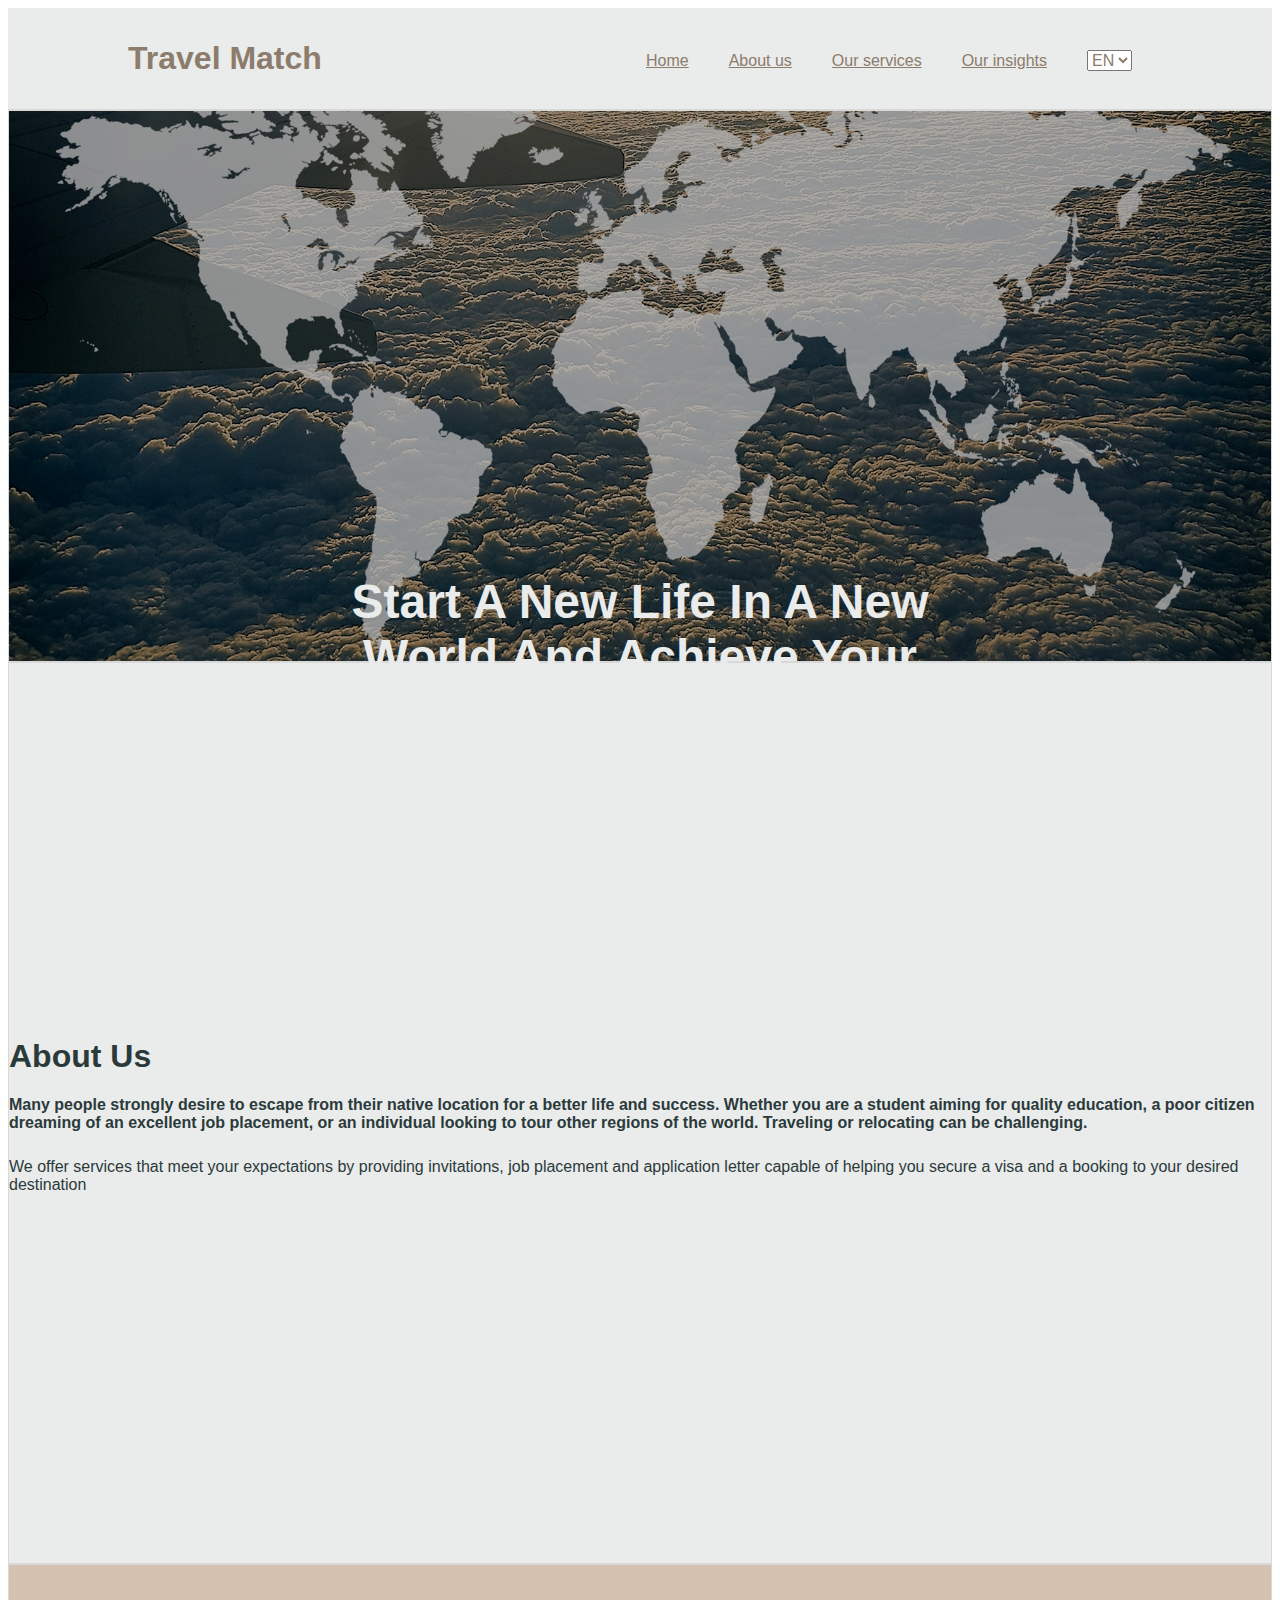
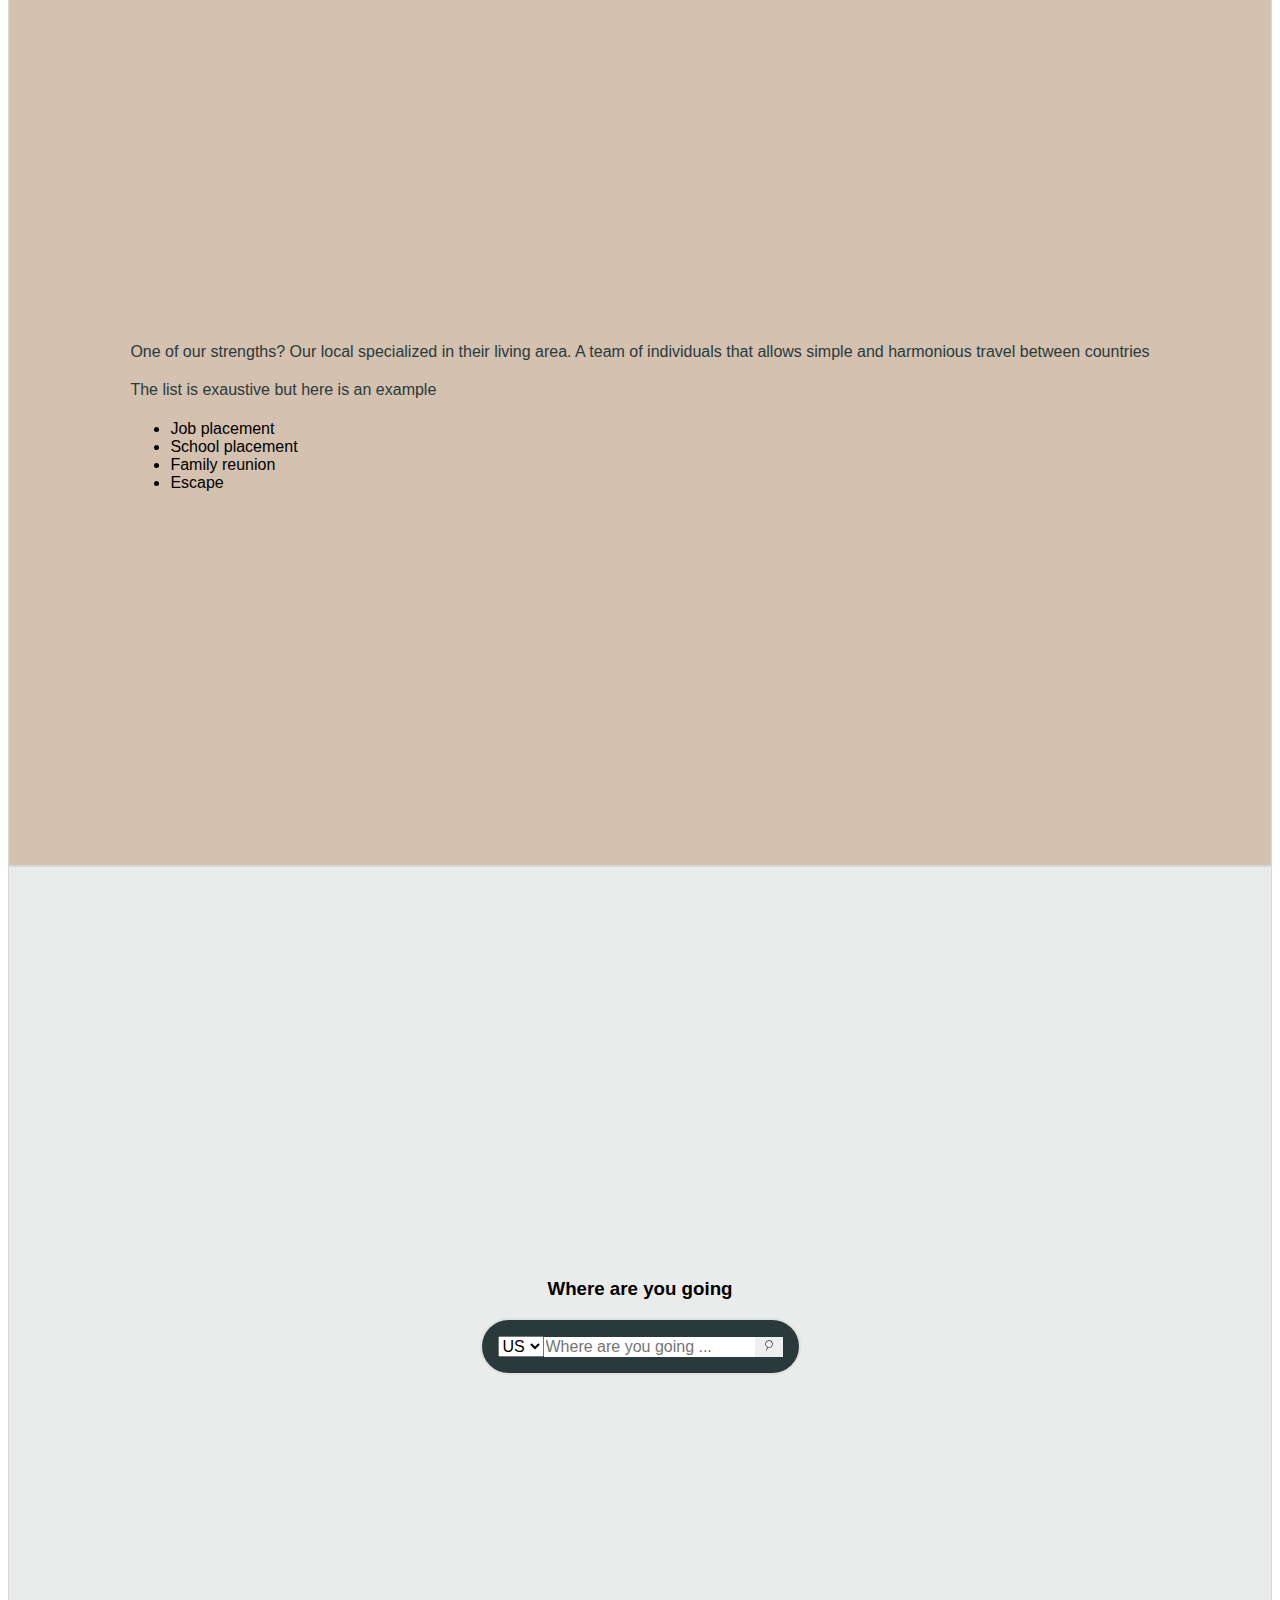
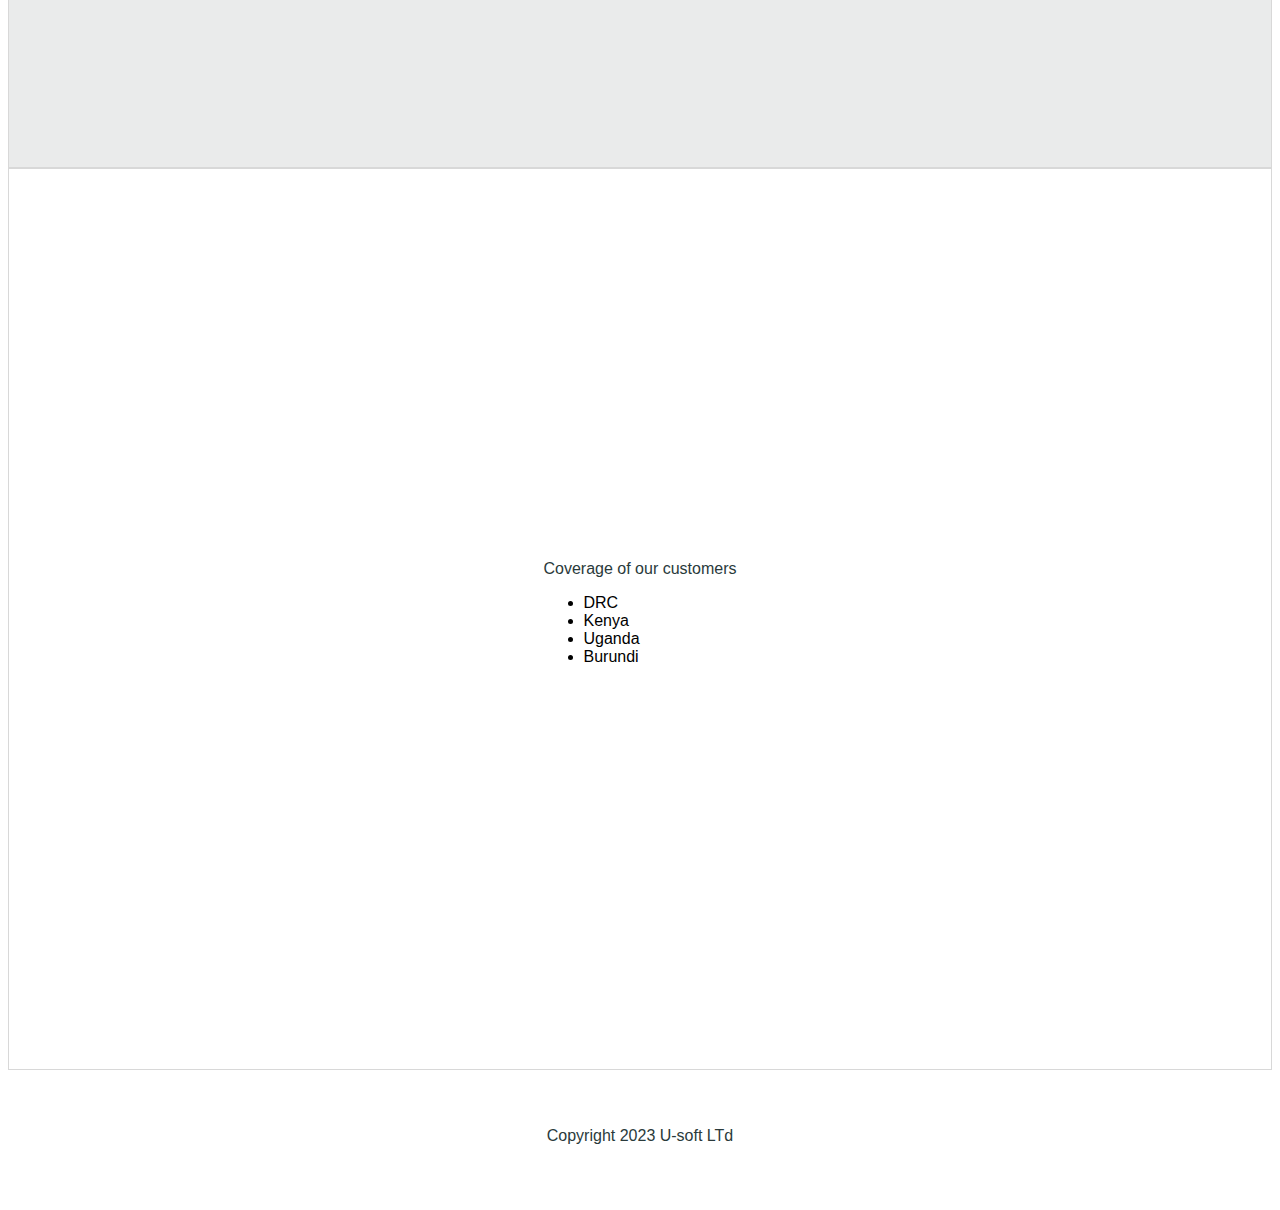
==== public/index.html @ 4eb5cb41 "changed directory structure" ====
<!DOCTYPE html>
<html lang="en">
<head>
    <meta charset="UTF-8">
    <meta name="viewport" content="width=device-width, initial-scale=1.0">
    <link rel="icon" href="favicon.ico" type="image/x-icon" size="16x16">
    <link href="https://fonts.googleapis.com/css?family=Cormorant+Garamond:300,300italic,regular,italic,500,500italic,600,600italic,700,700italic" rel="stylesheet" />
    <title>Travel Match</title>
    <link rel="stylesheet" href="css/style.css"/>
    <script defer src="./index.js"></script>
</head>
<body>
    <header>
        <h3 id="logo">Travel Match</h3>
        <ul>
            <li><a href="">Home</a></li>
            <li><a href="">About us</a></li>
            <li><a href="">Our services</a></li>
            <li><a href="">Our insights</a></li>
            <li><a href=""><select name="language" id="language">
                <option value="english">EN</option>
                <option value="Francais">FR</option>
              </select></a>
              </li>
        </ul>

    </header>
    <main>
        <section id="intro">
            <div class="Container">
                <h2 id="hero-text">Start A New Life In A New World And Achieve Your Inner Dream</h2>


            </div>

        </section>
        <section id="about">
            <div class="Container">
                <h1>About Us</h1>
                <h4 id="intro-text">
                    Many people strongly desire to escape from their native location for a better life and success. Whether you are a student aiming for quality education, a poor citizen dreaming of an excellent job placement, or an individual looking to tour other regions of the world. Traveling or relocating can be challenging.
                </h4>
                <p>We offer services that meet your expectations by providing invitations, job placement and application letter capable of helping you secure a visa and a booking to your desired destination</p>

            </div>

        </section>
        <section id="insights">
            <div class="Container">
                <p>One of our strengths? Our local specialized in their living area. A team of individuals that allows simple and harmonious travel between countries</p>
                <p>The list is exaustive but here is an example</p>
                <ul>
                    <li>Job placement</li>
                    <li>School placement</li>
                    <li>Family reunion</li>
                    <li>Escape</li>
                </ul>
            </div>

        </section>
        <section id="services">
            <div class="Container">
                <h3>Where are you going</h3>
                    <div class="search">
                        
                    <select name="country" id="" required>
                        <option value="US">US</option>
                        <option value="CA">CA</option>
                        <option value="FR">FR</option>
                        <option value="AU">AU</option>
                        <option value="GE">GE</option>
                    </select>
                    <input 
                    type="search"
                    placeholder="Where are you going ..."
                    id="searchInput"
                    class="searchInput"
                    />

                    <button type="button" id="searchButton" class="searchButton">
                        <svg class="svg-icon" viewBox="0 0 20 20">
							<path fill="none" d="M12.323,2.398c-0.741-0.312-1.523-0.472-2.319-0.472c-2.394,0-4.544,1.423-5.476,3.625C3.907,7.013,3.896,8.629,4.49,10.102c0.528,1.304,1.494,2.333,2.72,2.99L5.467,17.33c-0.113,0.273,0.018,0.59,0.292,0.703c0.068,0.027,0.137,0.041,0.206,0.041c0.211,0,0.412-0.127,0.498-0.334l1.74-4.23c0.583,0.186,1.18,0.309,1.795,0.309c2.394,0,4.544-1.424,5.478-3.629C16.755,7.173,15.342,3.68,12.323,2.398z M14.488,9.77c-0.769,1.807-2.529,2.975-4.49,2.975c-0.651,0-1.291-0.131-1.897-0.387c-0.002-0.004-0.002-0.004-0.002-0.004c-0.003,0-0.003,0-0.003,0s0,0,0,0c-1.195-0.508-2.121-1.452-2.607-2.656c-0.489-1.205-0.477-2.53,0.03-3.727c0.764-1.805,2.525-2.969,4.487-2.969c0.651,0,1.292,0.129,1.898,0.386C14.374,4.438,15.533,7.3,14.488,9.77z"></path>
						</svg>

                    </button>

                    </div>
                    
                    <div id="locationInfo" class="locationInfo">

                    </div>          

            </div>

        </section>
        <section id="coverage">
            <div class="Container">

                <p>Coverage of our customers</p>
                <ul>
                    <li>DRC</li>
                    <li>Kenya</li>
                    <li>Uganda</li>
                    <li>Burundi</li>
                </ul>

            </div>

        </section>

    </main>
    <footer>
        <p> Copyright 2023 U-soft LTd</p>

    </footer>
    
</body>
</html>
---- public/css/style.css ----
header{
    padding: 0 120px;
    background-color: #EAEBEB;/*rgb(238,238,238);*/
    border-bottom: 1px solid rgb(216, 216, 216);
    color: #8C7C6B; /*rgb(252, 144, 115);*/
}

header a{
   color:#8C7C6B; /*#190E0C;*/
   font-size: 1rem;
}

header select{
    color:#8C7C6B; /*#190E0C;*/
}

header, header ul{
    display: flex;
    justify-content: space-between;
    align-items: center;
}

header ul{
    list-style: none;
}

header ul li a{
    display: block;
    padding:5px 20px;
}

section{
    height:100vh;
    border:1px solid rgb(216, 216, 216);
    display: flex;
    justify-content: center;
    align-items: center;
}

/*Container img{
    height:300px;
    border-radius:50%;
}*/

#intro {
    background-image: linear-gradient(rgba(0,0,0,0.3), rgba(0,0,0,0.3)), url(../Images/world-map--graphic.jpg);
    background-color: #cccccc;
    background-position: center;
    background-repeat: no-repeat;
    background-size: cover;
    height: 550px;

}

#hero-text{
    text-align: center;
    position: absolute;
    top:70%;
    left: 50%;
    transform: translate(-50%,-50%);
    color: #EAEBEB;
}

.Container h2{
    margin-top: 2%;
    font-size: 3em;
    /*font-family: 'Lucida Sans','Lucida Sans Regular', 'Lucida Grande', 'Lucida Sans Unicode', Geneva, Verdana, sans-serif;*/
}

.Container p,ul{
    margin-top: 2%;
    font-size: 1rem;
}

footer{
    line-height: 100px;
    display:flex;
    justify-content: center;
    font-size: 1rem;
}

body{
    font-family: "Cormorant+Garamond", sans-serif;
}

#about{
    background-color: hsl(180, 2%, 92%);
}

#insights{
    background-color:hsl(29, 30%, 76%) ;
}

#services{
    background-color: #EAEBEB;
}

/* input styling*/

.search{

    display: flex;
    justify-content: center;
    align-items: center;
    max-width: 500px;
    background-color: #2A3A3B;
    border-radius: 50px;
    padding: 1rem;
    border:2px solid #eeee

}
.searchInput{
    width: 100%;
    border: none;
}

.searchInput:focus{
    outline:none;
}



#logo{
    font-size: 2rem;
}

p, h1, h2, h4, h5, h6 {
    overflow-wrap: break-word;
    color: #2A3A3B;
}

h3{
    text-align: center;
}

input, button, textarea, select {
    font: inherit;
}


/* button */
.svg-icon {
    width: 1em;
    height: 0.8em;
  }
  
  .svg-icon path,
  .svg-icon polygon,
  .svg-icon rect {
    fill: #2A3A3B;
  }
  
  .svg-icon circle {
    stroke: #2A3A3B;
    stroke-width: 1;
  }

  .searchButton{
    border: none;
  }
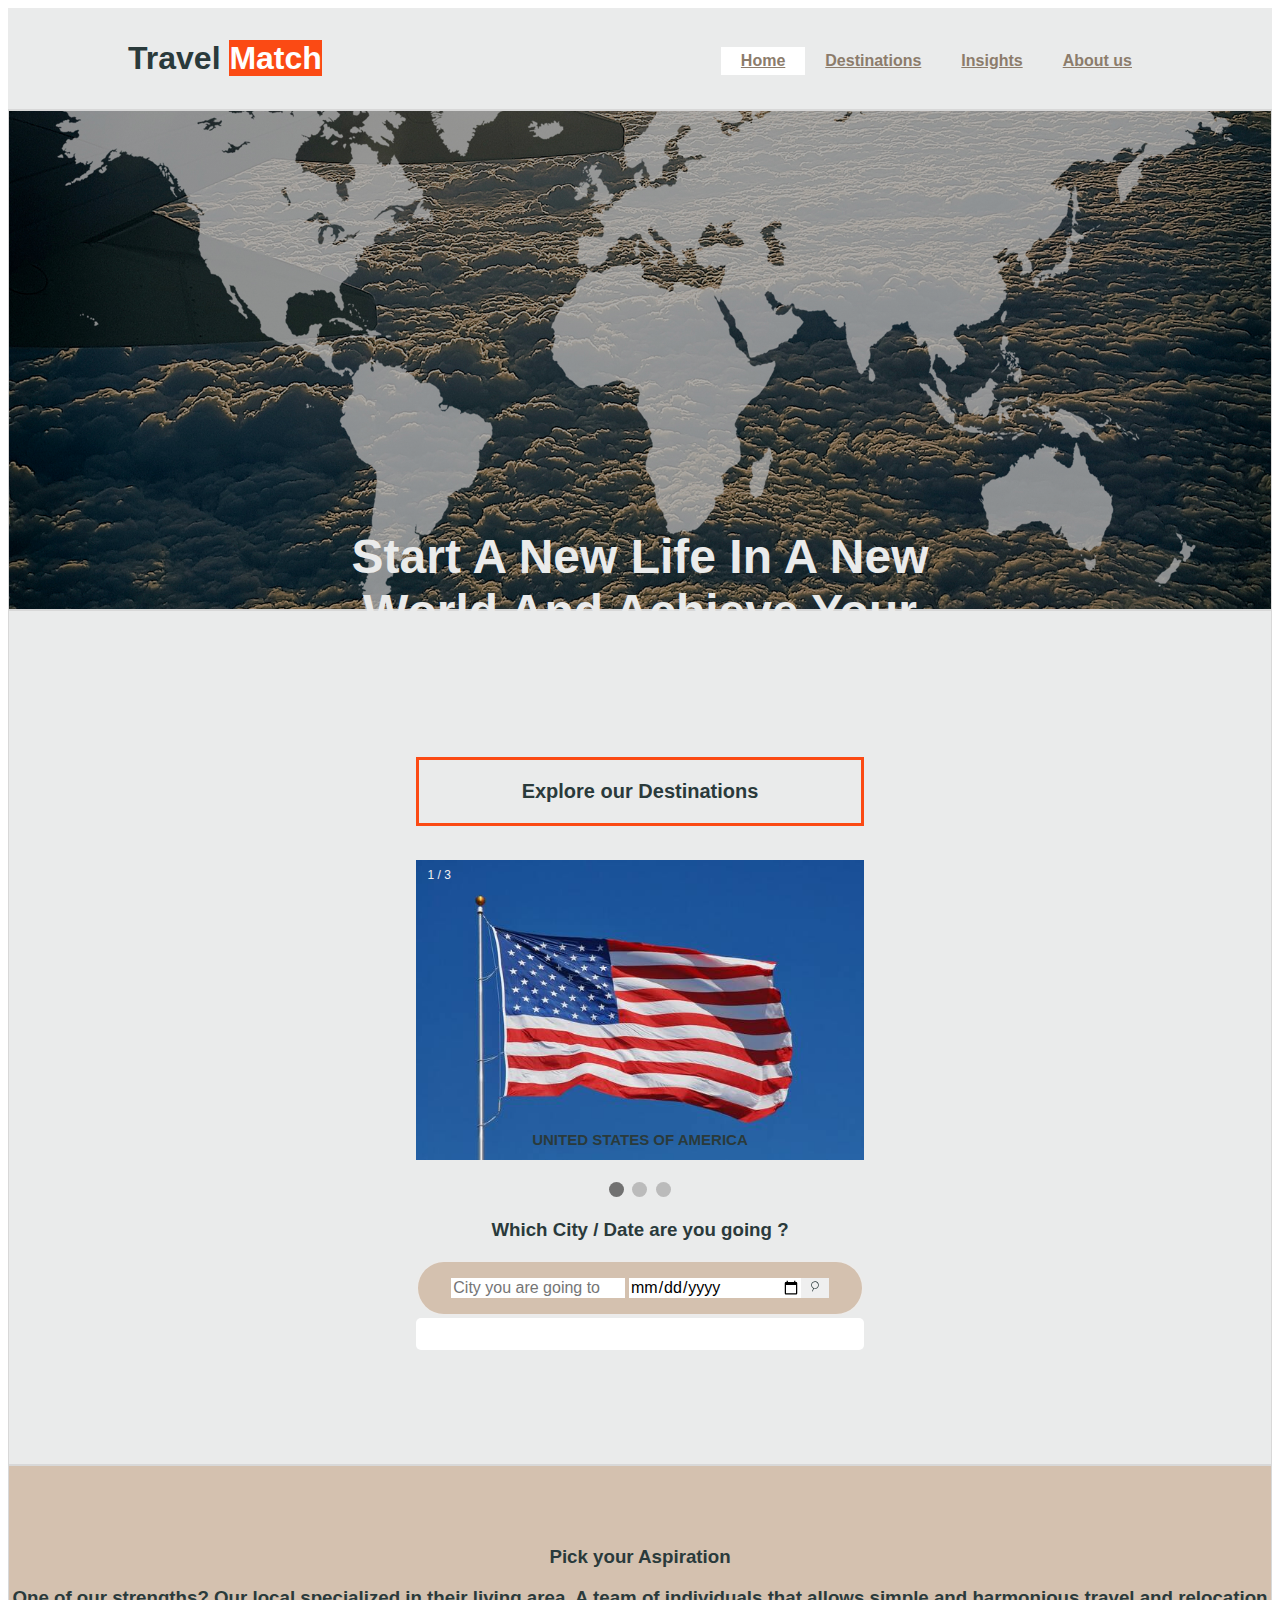
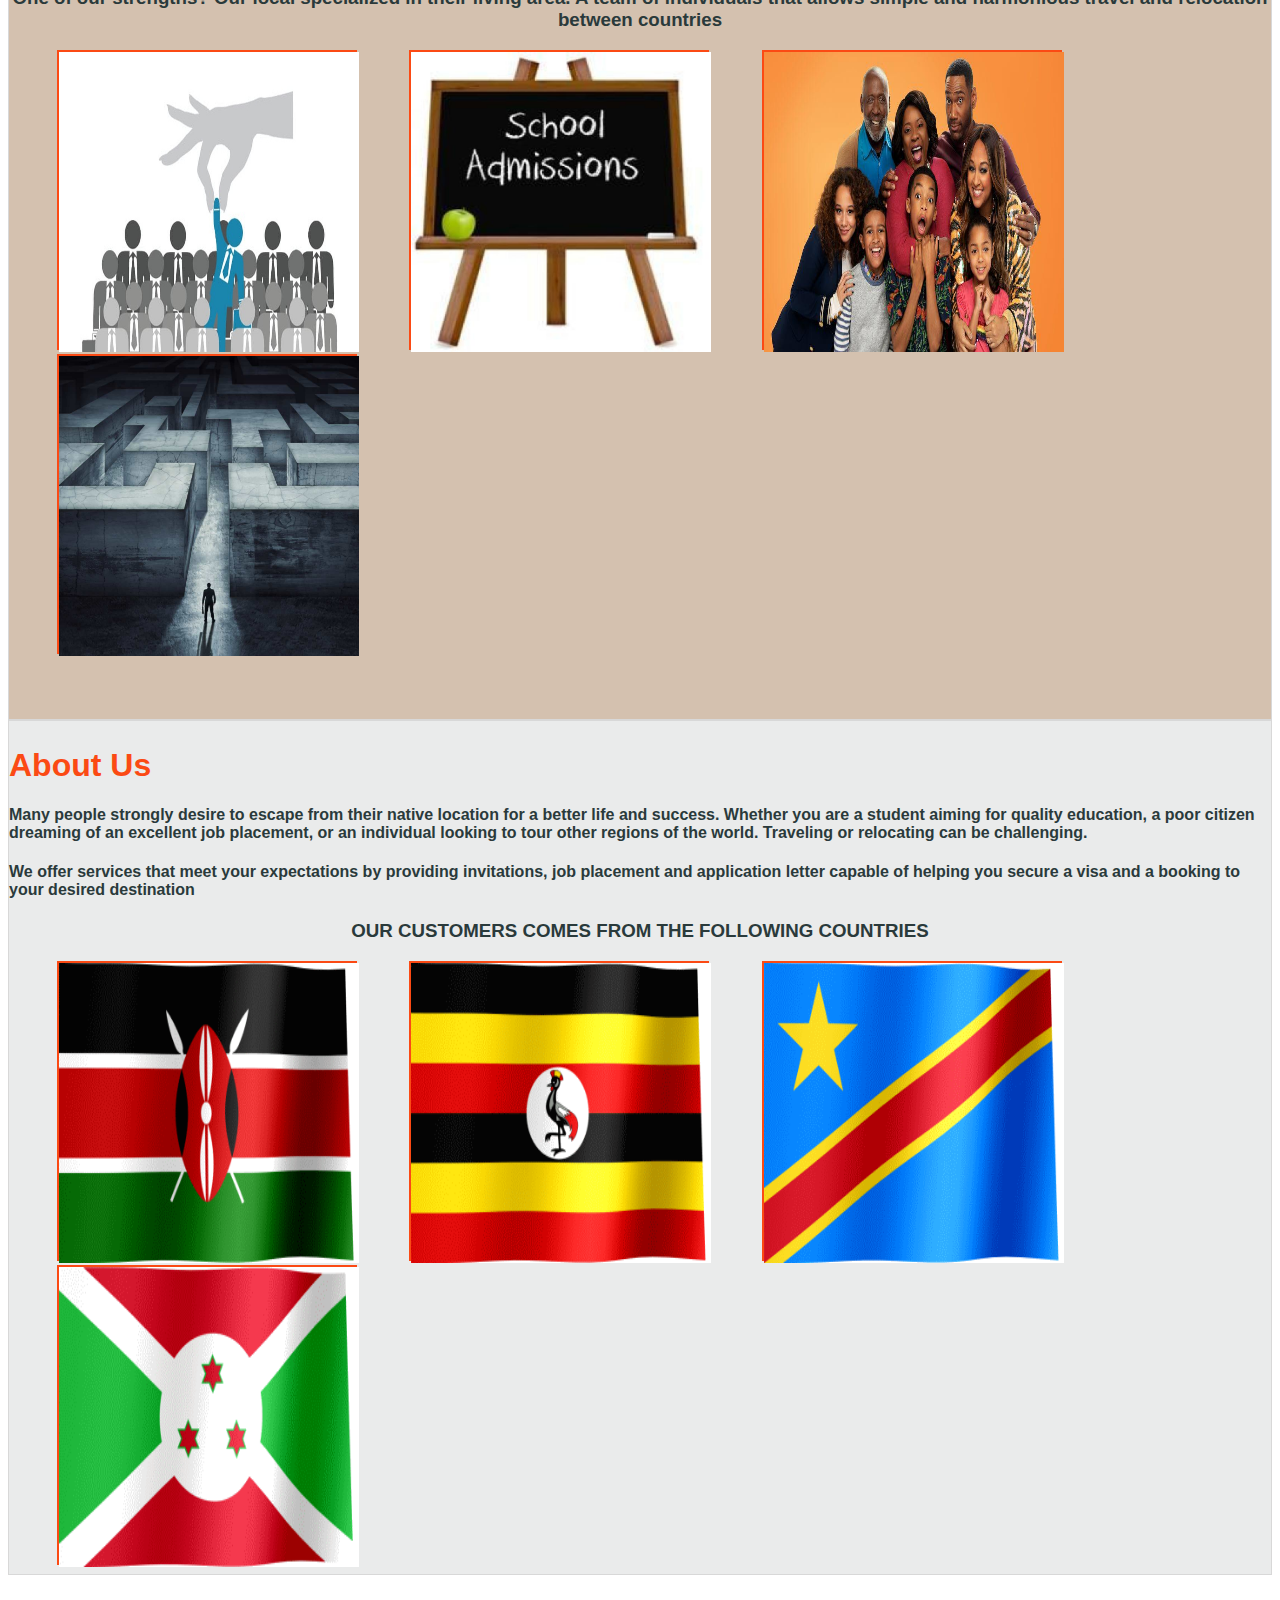
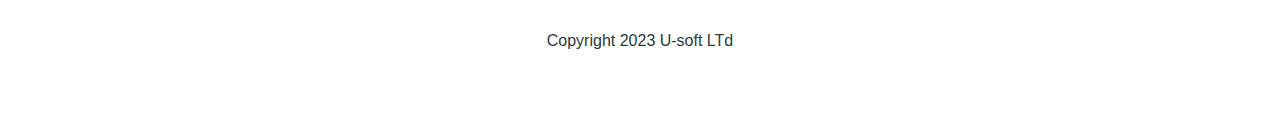
==== commit 6da5aeae: "fetched the Amadeus API" ====
--- a/public/index.html
+++ b/public/index.html
@@ -11,16 +11,16 @@
 </head>
 <body>
     <header>
-        <h3 id="logo">Travel Match</h3>
+        <h3 id="logo">Travel <mark>Match</mark></h3>
         <ul>
-            <li><a href="">Home</a></li>
-            <li><a href="">About us</a></li>
-            <li><a href="">Our services</a></li>
-            <li><a href="">Our insights</a></li>
-            <li><a href=""><select name="language" id="language">
+            <li><a href="" class="active"><strong>Home</strong></a></li>
+            <li><a href="#services"><strong>Destinations</strong></a></li>
+            <li><a href="#insights"><strong>Insights</strong></a></li>
+            <li><a href="#about"><strong>About us</strong></a></li>
+            <!--<li><a href=""><select name="language" id="language">
                 <option value="english">EN</option>
                 <option value="Francais">FR</option>
-              </select></a>
+              </select></a>-->
               </li>
         </ul>
 
@@ -30,7 +30,126 @@
             <div class="Container">
                 <h2 id="hero-text">Start A New Life In A New World And Achieve Your Inner Dream</h2>
 
-
+            </div>
+
+        </section>
+        <section id="services">
+            <div class="Container">
+                <h5  href="" class="simule" onclick="window.location.href ='#services'" id="explore" style="border-width: 3px; border-style: solid; border-color: #FB4A14; padding: 1em;"> Explore our Destinations</h5>
+
+                <div class="slideshow-container">
+
+                    <div class="mySlides fade">
+                      <div class="numbertext">1 / 3</div>
+                      <img src="./Images/img_US.jpeg" style="width:100%">
+                      <div class="text"><strong>UNITED STATES OF AMERICA</strong></div>
+                    </div>
+                    
+                    <div class="mySlides fade">
+                      <div class="numbertext">2 / 3</div>
+                      <img src="./Images/img_FR.jpg" style="width:100%">
+                      <div class="text"><strong>FRANCE</strong></div>
+                    </div>
+                    
+                    <div class="mySlides fade">
+                      <div class="numbertext">3 / 3</div>
+                      <img src="./Images/germanwavingflag(2).jpg" style="width:100%">
+                      <div class="text"><strong>GERMANY</strong></div>
+                    </div>
+                    
+                </div>
+                <br>
+                    
+                <div style="text-align:center">
+                      <span class="dot"></span> 
+                      <span class="dot"></span> 
+                      <span class="dot"></span> 
+                </div>
+
+                <h3>Which City / Date are you going ?</h3>
+                <div class="search" style="display: flex; align-items: center;">
+                    <form style="margin-bottom: 0px; display: flex;">
+                        <input 
+                            type="search"
+                            placeholder="City you are going to"
+                            id="searchInput"
+                            class="searchInput"
+                        >
+                        &nbsp;
+                        <input 
+                            type="date"
+                            placeholder="When do you want to go?"
+                            id="searchDateInput"
+                            class="searchInput"
+                        />
+                    </form>
+                    <button type="button" id="searchButton" class="searchButton">
+                        <svg class="svg-icon" viewBox="0 0 20 20">
+                            <path fill="none" d="M12.323,2.398c-0.741-0.312-1.523-0.472-2.319-0.472c-2.394,0-4.544,1.423-5.476,3.625C3.907,7.013,3.896,8.629,4.49,10.102c0.528,1.304,1.494,2.333,2.72,2.99L5.467,17.33c-0.113,0.273,0.018,0.59,0.292,0.703c0.068,0.027,0.137,0.041,0.206,0.041c0.211,0,0.412-0.127,0.498-0.334l1.74-4.23c0.583,0.186,1.18,0.309,1.795,0.309c2.394,0,4.544-1.424,5.478-3.629C16.755,7.173,15.342,3.68,12.323,2.398z M14.488,9.77c-0.769,1.807-2.529,2.975-4.49,2.975c-0.651,0-1.291-0.131-1.897-0.387c-0.002-0.004-0.002-0.004-0.002-0.004c-0.003,0-0.003,0-0.003,0s0,0,0,0c-1.195-0.508-2.121-1.452-2.607-2.656c-0.489-1.205-0.477-2.53,0.03-3.727c0.764-1.805,2.525-2.969,4.487-2.969c0.651,0,1.292,0.129,1.898,0.386C14.374,4.438,15.533,7.3,14.488,9.77z"></path>
+                        </svg>
+                    </button>
+                </div>
+                <div id="locationInfo" class="locationInfo">
+                </div>
+            </div>
+
+        </section>
+        <section id="insights">
+            
+            
+            <div class="Container">
+                <h3>Pick your Aspiration</h3>
+                <h3>One of our strengths? Our local specialized in their living area. A team of individuals that allows simple and harmonious travel and relocation between countries</h3>
+                <div class="flip-card">
+                    <div class="flip-card-inner">
+                      <div class="flip-card-front">
+                        <img src="./Images/job_placement.jpg" alt="Avatar" style="width:300px;height:300px;">
+                      </div>
+                      <div class="flip-card-back">
+                        <h1>Job Placement</h1>
+                        <p>Find your dream job</p>
+                        <p>Just visit our office or call</p>
+                      </div>
+                    </div>
+                  </div>
+                  <div class="flip-card">
+                    <div class="flip-card-inner">
+                      <div class="flip-card-front">
+                        <img src="./Images/school-admissions.jpg" alt="Avatar" style="width:300px;height:300px;">
+                      </div>
+                      <div class="flip-card-back">
+                        <h1>School Placement</h1>
+                        <p>MORE THAN 80% of our students hsve been successully admitted</p>
+                        <p>In leading professional Medical, Engineering, Business and IT</p>
+                      </div>
+                    </div>
+                  </div>
+                  <div class="flip-card">
+                    <div class="flip-card-inner">
+                      <div class="flip-card-front">
+                        <img src="./Images/family-reunion.jpg" alt="Avatar" style="width:300px;height:300px;">
+                      </div>
+                      <div class="flip-card-back">
+                        <h1>Family Unification</h1>
+                        <p>We can unite the entire familly </p>
+                        <p>Family Reunion Visa</p>
+                      </div>
+                    </div>
+                  </div>
+                  <div class="flip-card">
+                    <div class="flip-card-inner">
+                      <div class="flip-card-front">
+                        <img src="./Images/Escape.jpg" alt="Avatar" style="width:300px;height:300px;">
+                      </div>
+                      <div class="flip-card-back">
+                        <h1>Escape</h1>
+                        <p>If you want to travel to escape your problems</p>
+                        <p>We answer the question of what happens when you are trapped in place?</p>
+                      </div>
+                    </div>
+                  </div>
+
+            </div>
             </div>
 
         </section>
@@ -39,70 +158,49 @@
                 <h1>About Us</h1>
                 <h4 id="intro-text">
                     Many people strongly desire to escape from their native location for a better life and success. Whether you are a student aiming for quality education, a poor citizen dreaming of an excellent job placement, or an individual looking to tour other regions of the world. Traveling or relocating can be challenging.
-                </h4>
-                <p>We offer services that meet your expectations by providing invitations, job placement and application letter capable of helping you secure a visa and a booking to your desired destination</p>
-
-            </div>
-
-        </section>
-        <section id="insights">
-            <div class="Container">
-                <p>One of our strengths? Our local specialized in their living area. A team of individuals that allows simple and harmonious travel between countries</p>
-                <p>The list is exaustive but here is an example</p>
-                <ul>
-                    <li>Job placement</li>
-                    <li>School placement</li>
-                    <li>Family reunion</li>
-                    <li>Escape</li>
-                </ul>
-            </div>
-
-        </section>
-        <section id="services">
-            <div class="Container">
-                <h3>Where are you going</h3>
-                    <div class="search">
-                        
-                    <select name="country" id="" required>
-                        <option value="US">US</option>
-                        <option value="CA">CA</option>
-                        <option value="FR">FR</option>
-                        <option value="AU">AU</option>
-                        <option value="GE">GE</option>
-                    </select>
-                    <input 
-                    type="search"
-                    placeholder="Where are you going ..."
-                    id="searchInput"
-                    class="searchInput"
-                    />
-
-                    <button type="button" id="searchButton" class="searchButton">
-                        <svg class="svg-icon" viewBox="0 0 20 20">
-							<path fill="none" d="M12.323,2.398c-0.741-0.312-1.523-0.472-2.319-0.472c-2.394,0-4.544,1.423-5.476,3.625C3.907,7.013,3.896,8.629,4.49,10.102c0.528,1.304,1.494,2.333,2.72,2.99L5.467,17.33c-0.113,0.273,0.018,0.59,0.292,0.703c0.068,0.027,0.137,0.041,0.206,0.041c0.211,0,0.412-0.127,0.498-0.334l1.74-4.23c0.583,0.186,1.18,0.309,1.795,0.309c2.394,0,4.544-1.424,5.478-3.629C16.755,7.173,15.342,3.68,12.323,2.398z M14.488,9.77c-0.769,1.807-2.529,2.975-4.49,2.975c-0.651,0-1.291-0.131-1.897-0.387c-0.002-0.004-0.002-0.004-0.002-0.004c-0.003,0-0.003,0-0.003,0s0,0,0,0c-1.195-0.508-2.121-1.452-2.607-2.656c-0.489-1.205-0.477-2.53,0.03-3.727c0.764-1.805,2.525-2.969,4.487-2.969c0.651,0,1.292,0.129,1.898,0.386C14.374,4.438,15.533,7.3,14.488,9.77z"></path>
-						</svg>
-
-                    </button>
-
-                    </div>
-                    
-                    <div id="locationInfo" class="locationInfo">
-
-                    </div>          
-
-            </div>
-
-        </section>
-        <section id="coverage">
-            <div class="Container">
-
-                <p>Coverage of our customers</p>
-                <ul>
-                    <li>DRC</li>
-                    <li>Kenya</li>
-                    <li>Uganda</li>
-                    <li>Burundi</li>
-                </ul>
+                </h>
+                <h4>We offer services that meet your expectations by providing invitations, job placement and application letter capable of helping you secure a visa and a booking to your desired destination</h4>
+                <h3>OUR CUSTOMERS COMES FROM THE FOLLOWING COUNTRIES</h3>
+                <div class="flip-card">
+                    <div class="flip-card-inner">
+                      <div class="flip-card-front">
+                        <img src="./Images/Flag_of_Kenya.gif" alt="Avatar" style="width:300px;height:300px;">
+                      </div>
+                      <div class="flip-card-back">
+                        <h1>Kenya</h1>
+                      </div>
+                    </div>
+                  </div>
+                  <div class="flip-card">
+                    <div class="flip-card-inner">
+                      <div class="flip-card-front">
+                        <img src="./Images/Flag_of_Uganda.gif" alt="Avatar" style="width:300px;height:300px;">
+                      </div>
+                      <div class="flip-card-back">
+                        <h1>Uganda</h1>
+                      </div>
+                    </div>
+                  </div>
+                  <div class="flip-card">
+                    <div class="flip-card-inner">
+                      <div class="flip-card-front">
+                        <img src="./Images/Flag_of_the_Democratic_Republic_of_the_Congo.gif" alt="Avatar" style="width:300px;height:300px;">
+                      </div>
+                      <div class="flip-card-back">
+                        <h1>DR. Congo</h1>
+                      </div>
+                    </div>
+                  </div>
+                  <div class="flip-card">
+                    <div class="flip-card-inner">
+                      <div class="flip-card-front">
+                        <img src="./Images/Flag_of_Burundi.gif" alt="Avatar" style="width:300px;height:300px;">
+                      </div>
+                      <div class="flip-card-back">
+                        <h1>Burundi</h1>
+                      </div>
+                    </div>
+                  </div>
 
             </div>
 
--- a/public/css/style.css
+++ b/public/css/style.css
@@ -1,3 +1,7 @@
+html, body{
+    scroll-behavior: smooth;
+}
+
 header{
     padding: 0 120px;
     background-color: #EAEBEB;/*rgb(238,238,238);*/
@@ -8,7 +12,10 @@
 header a{
    color:#8C7C6B; /*#190E0C;*/
    font-size: 1rem;
-}
+   
+}
+
+
 
 header select{
     color:#8C7C6B; /*#190E0C;*/
@@ -28,9 +35,18 @@
     display: block;
     padding:5px 20px;
 }
+header ul li a.active{
+
+    background: white;
+
+}
+
+header ul li:hover a {
+    background: white;
+}
 
 section{
-    height:100vh;
+    height:95vh;
     border:1px solid rgb(216, 216, 216);
     display: flex;
     justify-content: center;
@@ -48,18 +64,24 @@
     background-position: center;
     background-repeat: no-repeat;
     background-size: cover;
-    height: 550px;
+    height: 500px;
 
 }
 
 #hero-text{
     text-align: center;
     position: absolute;
-    top:70%;
+    top:65%;
     left: 50%;
     transform: translate(-50%,-50%);
     color: #EAEBEB;
 }
+
+#explore{
+    text-align: center;
+    left: 50%;
+}
+
 
 .Container h2{
     margin-top: 2%;
@@ -88,7 +110,7 @@
 }
 
 #insights{
-    background-color:hsl(29, 30%, 76%) ;
+    background-color:#d4c1af ;
 }
 
 #services{
@@ -103,7 +125,7 @@
     justify-content: center;
     align-items: center;
     max-width: 500px;
-    background-color: #2A3A3B;
+    background-color: #d4c1af;
     border-radius: 50px;
     padding: 1rem;
     border:2px solid #eeee
@@ -129,9 +151,27 @@
     color: #2A3A3B;
 }
 
+h1{
+    color: #FB4A14;
+}
+
 h3{
     text-align: center;
-}
+    overflow-wrap: break-word;
+    color: #2A3A3B;
+    
+}
+
+h5{
+    font-size: 20px;
+    
+}
+
+h5:hover{
+    background: white;
+    box-shadow: 0 0 16px 3px #FB4A14;
+}
+
 
 input, button, textarea, select {
     font: inherit;
@@ -157,4 +197,153 @@
 
   .searchButton{
     border: none;
-  }+  }
+
+  input[type="date"]
+  ::-webkit-calendar-picker-indicator{
+
+    opacity: 0;
+
+  }
+
+
+
+* {box-sizing: border-box;}
+/* .mySlides {display: none;}
+img {vertical-align: middle;} */
+
+.mySlides img{
+    width: 100%;
+    height: 300px; /* Adjust this value as needed */
+  }
+
+/* Slideshow container */
+.slideshow-container {
+  max-width: 1000px;
+  position: relative;
+  margin: auto;
+}
+
+/* Caption text */
+.text {
+  color: #2A3A3B;
+  font-size: 15px;
+  padding: 8px 12px;
+  position: absolute;
+  bottom: 8px;
+  width: 100%;
+  text-align: center;
+}
+
+/* Number text (1/3 etc) */
+.numbertext {
+  color: #f2f2f2;
+  font-size: 12px;
+  padding: 8px 12px;
+  position: absolute;
+  top: 0;
+}
+
+/* The dots/bullets/indicators */
+.dot {
+  height: 15px;
+  width: 15px;
+  margin: 0 2px;
+  background-color: #bbb;
+  border-radius: 50%;
+  display: inline-block;
+  transition: background-color 0.6s ease;
+}
+
+.active {
+  background-color: #717171;
+}
+
+/* Fading animation */
+.fade {
+  animation-name: fade;
+  animation-duration: 1.5s;
+}
+
+@keyframes fade {
+  from {opacity: .4} 
+  to {opacity: 1}
+}
+
+/* On smaller screens, decrease text size */
+@media only screen and (max-width: 300px) {
+  .text {font-size: 11px}
+}
+
+.locationInfo{
+    background-color: white;
+    color:#2A3A3B;
+    margin:0.1rem auto;
+    padding: 1rem;
+    font-size: 15px;
+    border-radius: 5px;
+    box-shadow: 
+    0 1px 1px hsl(0deg, 0% 0% / 0.075),
+    0 2px 2px hsl(0deg, 0% 0% / 0.075),
+    0 4px 4px hsl(0deg, 0% 0% / 0.075),
+    0 8px 8px hsl(0deg, 0% 0% / 0.075),
+    0 16px 16px hsl(0deg, 0% 0% / 0.075)
+    ;
+
+}
+
+mark{
+    background-color: #FB4A14;
+    color: white;
+}
+
+
+/* The flip card container - set the width and height to whatever you want. We have added the border property to demonstrate that the flip itself goes out of the box on hover (remove perspective if you don't want the 3D effect */
+.flip-card {
+    background-color: transparent;
+    width: 300px;
+    height: 300px;
+    border: 2px solid #FB4A14;
+    perspective: 1000px; /* Remove this if you don't want the 3D effect */
+    display: inline-block;
+    margin-left: 3rem;
+    
+}
+  
+  /* This container is needed to position the front and back side */
+  .flip-card-inner {
+    position: relative;
+    width: 100%;
+    height: 100%;
+    text-align: center;
+    transition: transform 0.8s;
+    transform-style: preserve-3d;
+  }
+  
+  /* Do an horizontal flip when you move the mouse over the flip box container */
+  .flip-card:hover .flip-card-inner {
+    transform: rotateY(180deg);
+  }
+  
+  /* Position the front and back side */
+  .flip-card-front, .flip-card-back {
+    position: absolute;
+    width: 100%;
+    height: 100%;
+    -webkit-backface-visibility: hidden; /* Safari */
+    backface-visibility: hidden;
+  }
+  
+  /* Style the front side (fallback if image is missing) */
+  .flip-card-front {
+    background-color: #bbb;
+    color: black;
+  }
+  
+  /* Style the back side */
+  .flip-card-back {
+    background-color: white;
+    color: white;
+    transform: rotateY(180deg);
+  }
+
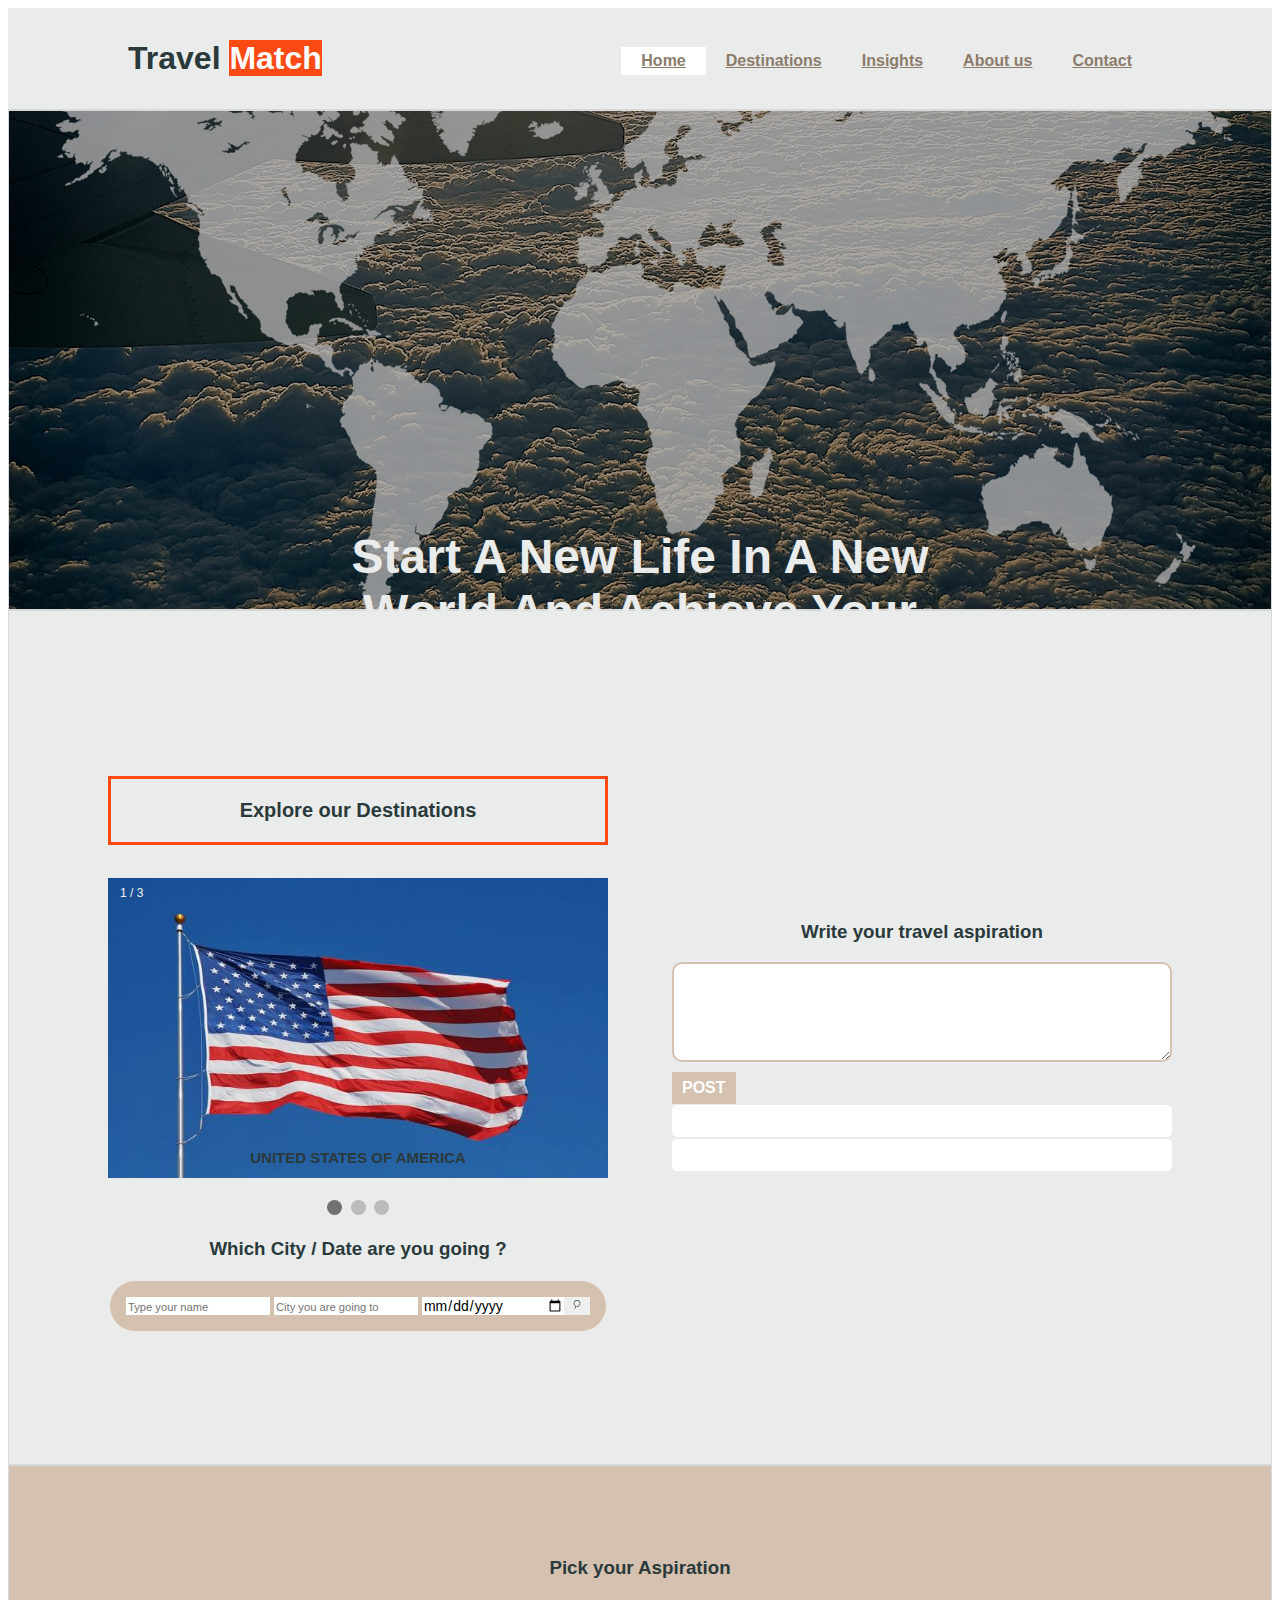
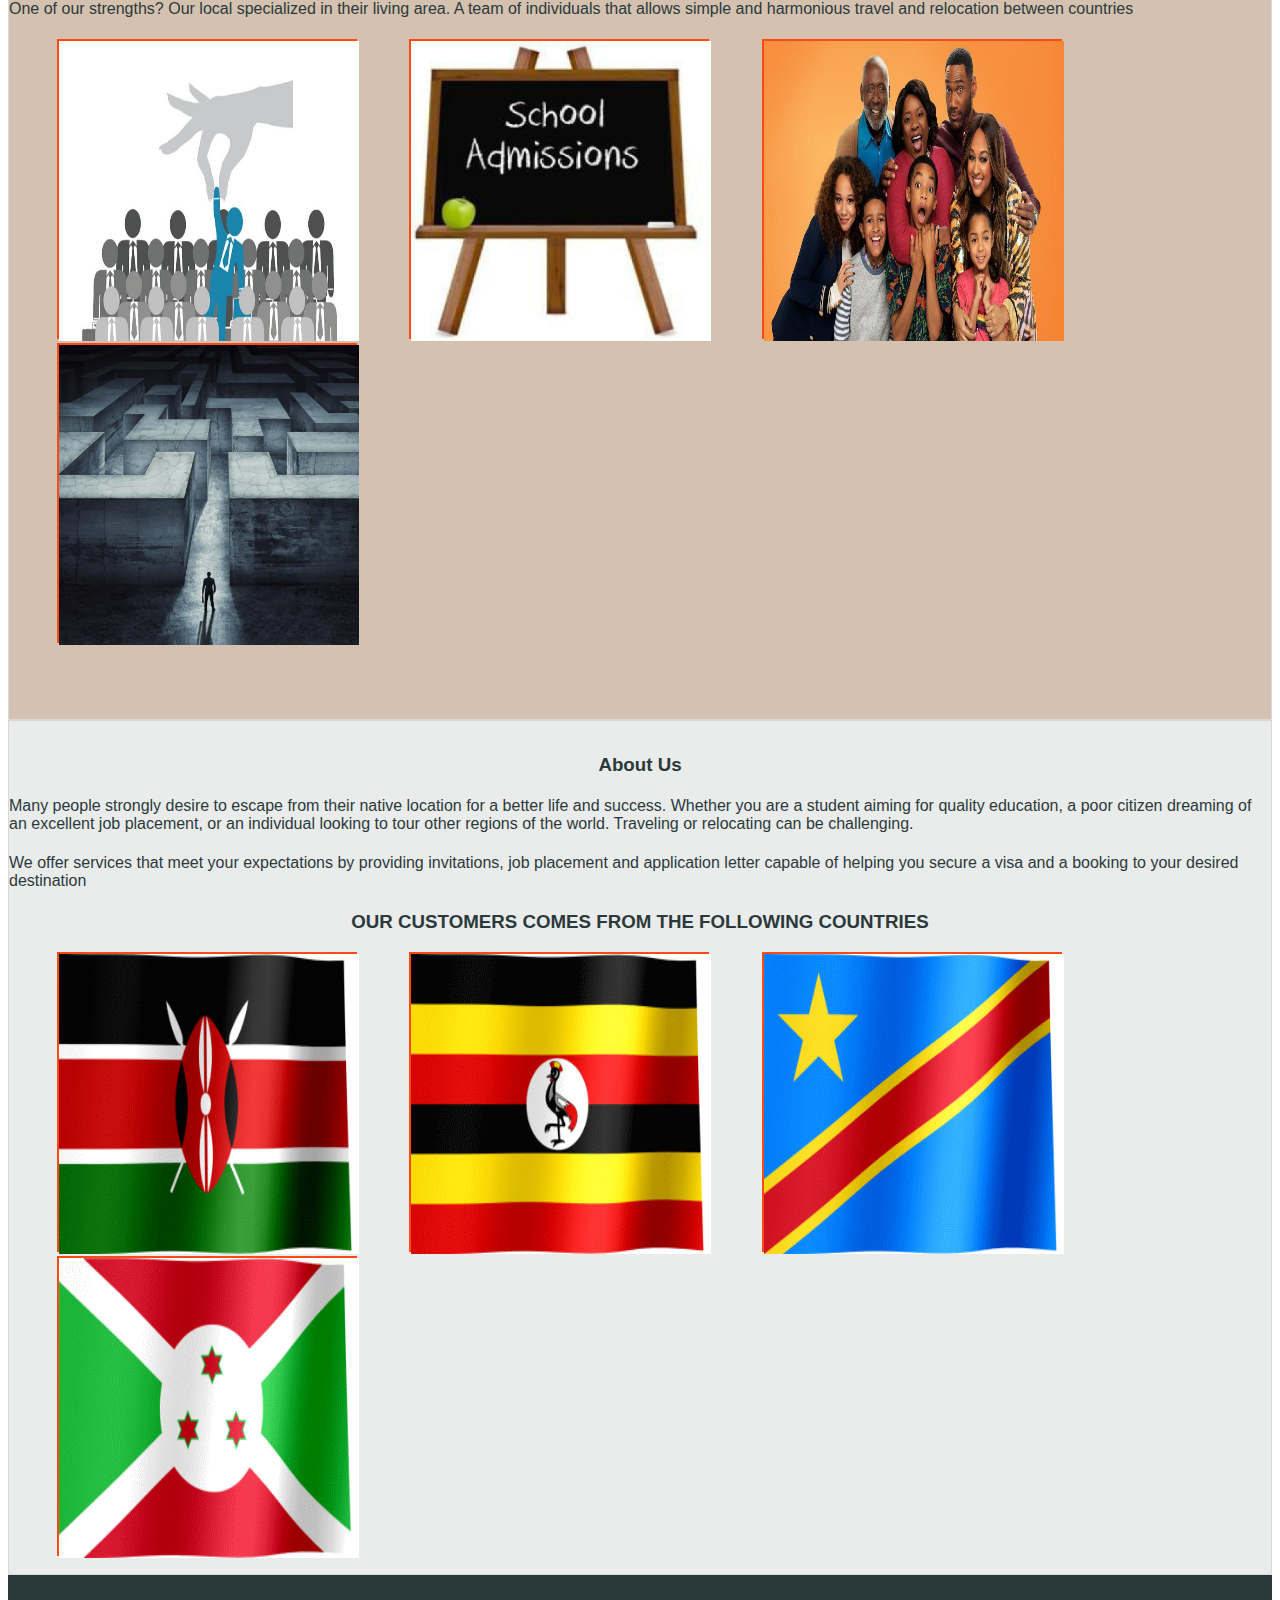
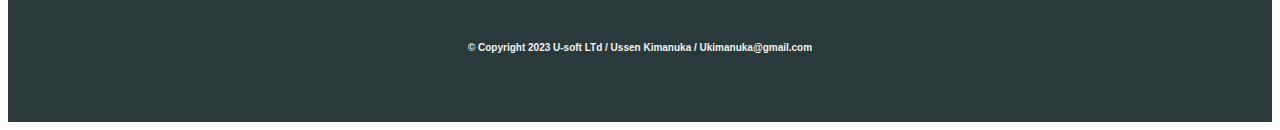
==== commit ec13bb5b: "added the change and submit to the DOM" ====
--- a/public/index.html
+++ b/public/index.html
@@ -17,6 +17,7 @@
             <li><a href="#services"><strong>Destinations</strong></a></li>
             <li><a href="#insights"><strong>Insights</strong></a></li>
             <li><a href="#about"><strong>About us</strong></a></li>
+            <li><a href="#foot"><strong>Contact</strong></a></li>
             <!--<li><a href=""><select name="language" id="language">
                 <option value="english">EN</option>
                 <option value="Francais">FR</option>
@@ -69,6 +70,13 @@
                 <h3>Which City / Date are you going ?</h3>
                 <div class="search" style="display: flex; align-items: center;">
                     <form style="margin-bottom: 0px; display: flex;">
+                        <input 
+                            type="text"
+                            placeholder="Type your name"
+                            id="nameInput"
+                            class="searchInput"
+                        >
+                        &nbsp;
                         <input 
                             type="search"
                             placeholder="City you are going to"
@@ -89,9 +97,26 @@
                         </svg>
                     </button>
                 </div>
+                
+                
+            </div>
+            
+            <div class="posted">
+                <h3>Write your travel aspiration</h3>
+                <div>
+                    <form id="comment-form">
+                        <textarea id="comments" name="commentsText"></textarea>
+                        <button id="dBtn" type="submit">Post</button>
+                    </form>
+                </div>
                 <div id="locationInfo" class="locationInfo">
                 </div>
-            </div>
+                <div id="posts" class="locationInfo">
+    
+                </div>
+                
+            </div>
+        
 
         </section>
         <section id="insights">
@@ -99,7 +124,7 @@
             
             <div class="Container">
                 <h3>Pick your Aspiration</h3>
-                <h3>One of our strengths? Our local specialized in their living area. A team of individuals that allows simple and harmonious travel and relocation between countries</h3>
+                <h4>One of our strengths? Our local specialized in their living area. A team of individuals that allows simple and harmonious travel and relocation between countries</h4>
                 <div class="flip-card">
                     <div class="flip-card-inner">
                       <div class="flip-card-front">
@@ -155,10 +180,10 @@
         </section>
         <section id="about">
             <div class="Container">
-                <h1>About Us</h1>
+                <h3>About Us</h3>
                 <h4 id="intro-text">
                     Many people strongly desire to escape from their native location for a better life and success. Whether you are a student aiming for quality education, a poor citizen dreaming of an excellent job placement, or an individual looking to tour other regions of the world. Traveling or relocating can be challenging.
-                </h>
+                </h4>
                 <h4>We offer services that meet your expectations by providing invitations, job placement and application letter capable of helping you secure a visa and a booking to your desired destination</h4>
                 <h3>OUR CUSTOMERS COMES FROM THE FOLLOWING COUNTRIES</h3>
                 <div class="flip-card">
@@ -207,8 +232,8 @@
         </section>
 
     </main>
-    <footer>
-        <p> Copyright 2023 U-soft LTd</p>
+    <footer id="foot">
+        <h6> &#169; Copyright 2023 U-soft LTd / Ussen Kimanuka / Ukimanuka@gmail.com</h6> 
 
     </footer>
     
--- a/public/css/style.css
+++ b/public/css/style.css
@@ -98,7 +98,9 @@
     line-height: 100px;
     display:flex;
     justify-content: center;
-    font-size: 1rem;
+    font-size: 8px;
+    background-color: #2A3A3B;
+    color: white;
 }
 
 body{
@@ -128,7 +130,8 @@
     background-color: #d4c1af;
     border-radius: 50px;
     padding: 1rem;
-    border:2px solid #eeee
+    border:2px solid #eeee;
+    font-size: 14px;
 
 }
 .searchInput{
@@ -162,6 +165,10 @@
     
 }
 
+h4{
+    font-weight: normal;
+}
+
 h5{
     font-size: 20px;
     
@@ -170,6 +177,11 @@
 h5:hover{
     background: white;
     box-shadow: 0 0 16px 3px #FB4A14;
+}
+
+h6{
+    color: #f2f2f2;
+    font-size: 10px;
 }
 
 
@@ -347,3 +359,34 @@
     transform: rotateY(180deg);
   }
 
+  input::placeholder{
+    font:0.7rem/3 sans-serif;
+  }
+.posted{
+
+    display: inline-block;
+    margin-left: 4rem;
+
+}
+
+textarea{
+    display: block;
+    width: 500px;
+    height: 100px;
+    border:2px solid #d4c1af;
+    border-radius: 10px;
+    padding: 5px;
+    font-size: 14px;
+    margin-bottom: 10px;
+}
+
+form button[type="submit"]{
+    border: none;
+    font-size: 16px;
+    font-weight: 600;
+    text-transform: uppercase;
+    background-color: #d4c1af;
+    color:#fff;
+    padding: 7px 10px;
+    cursor:pointer;
+}
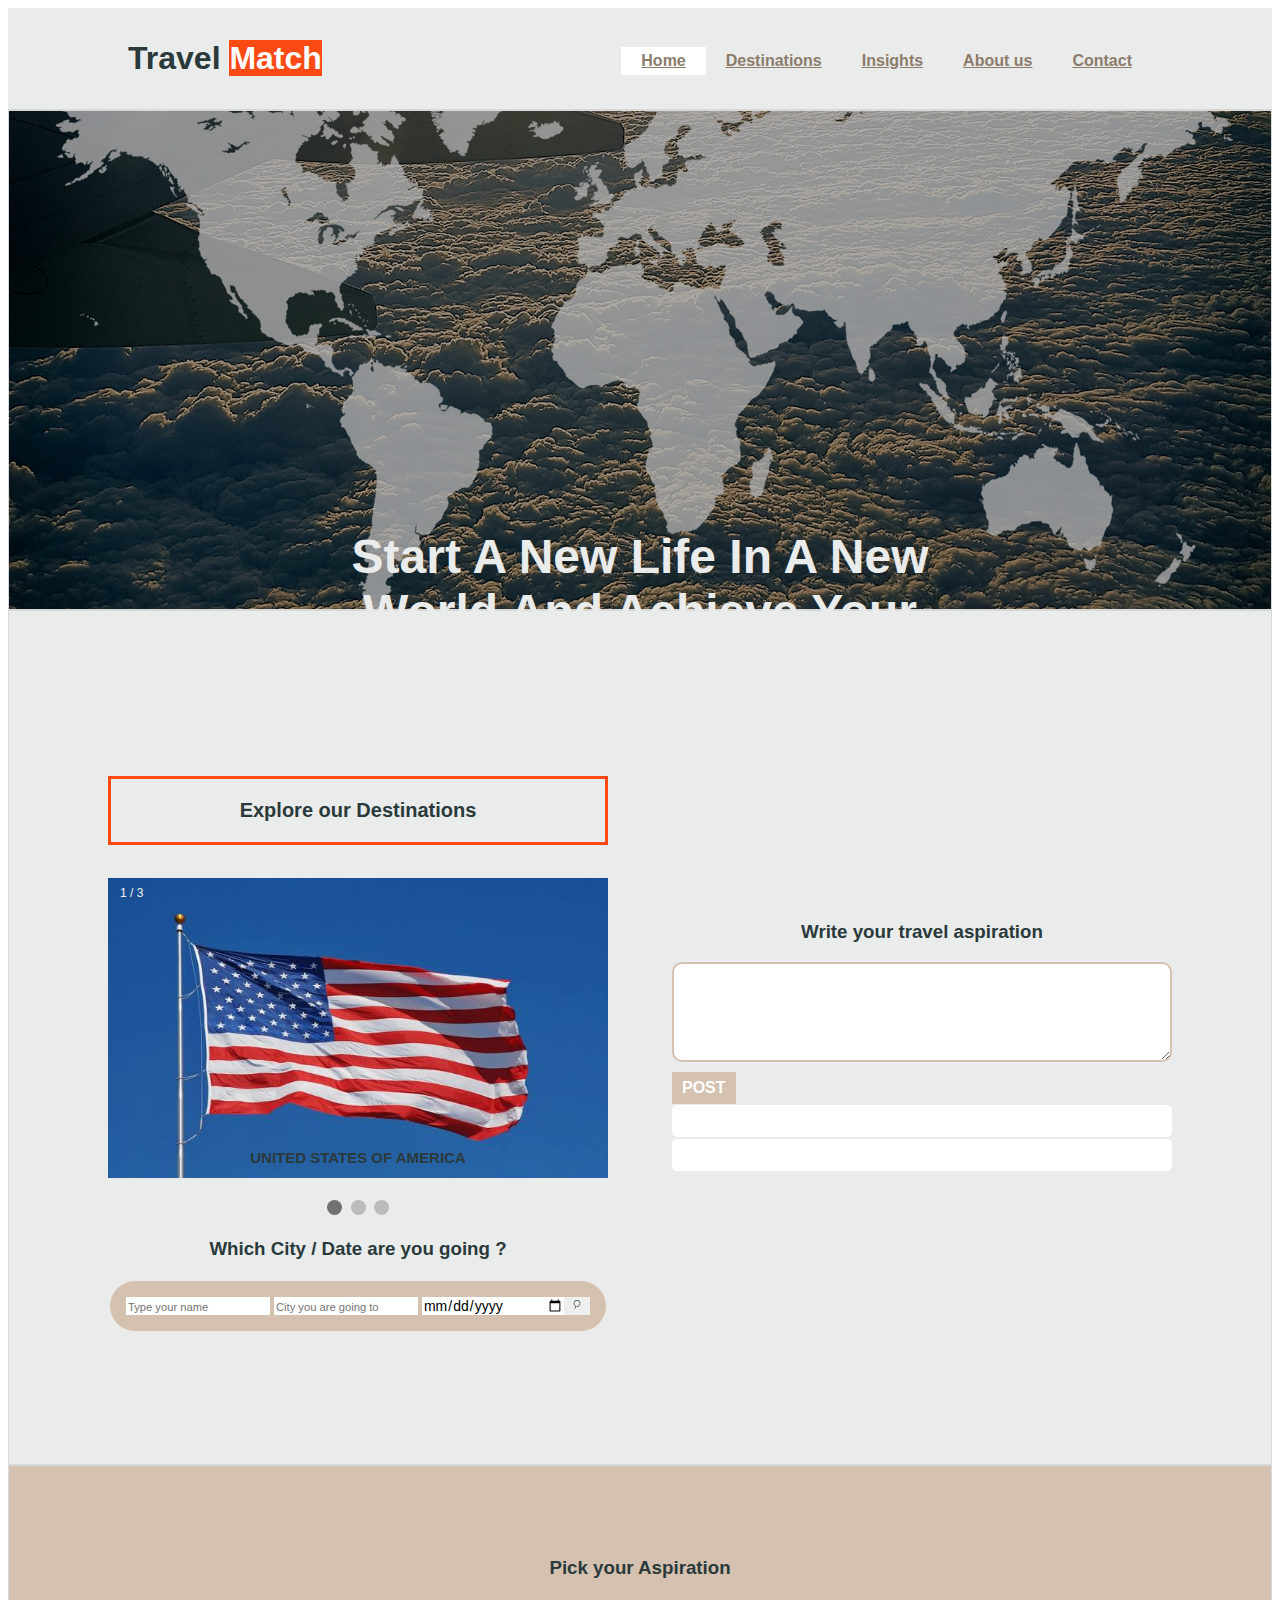
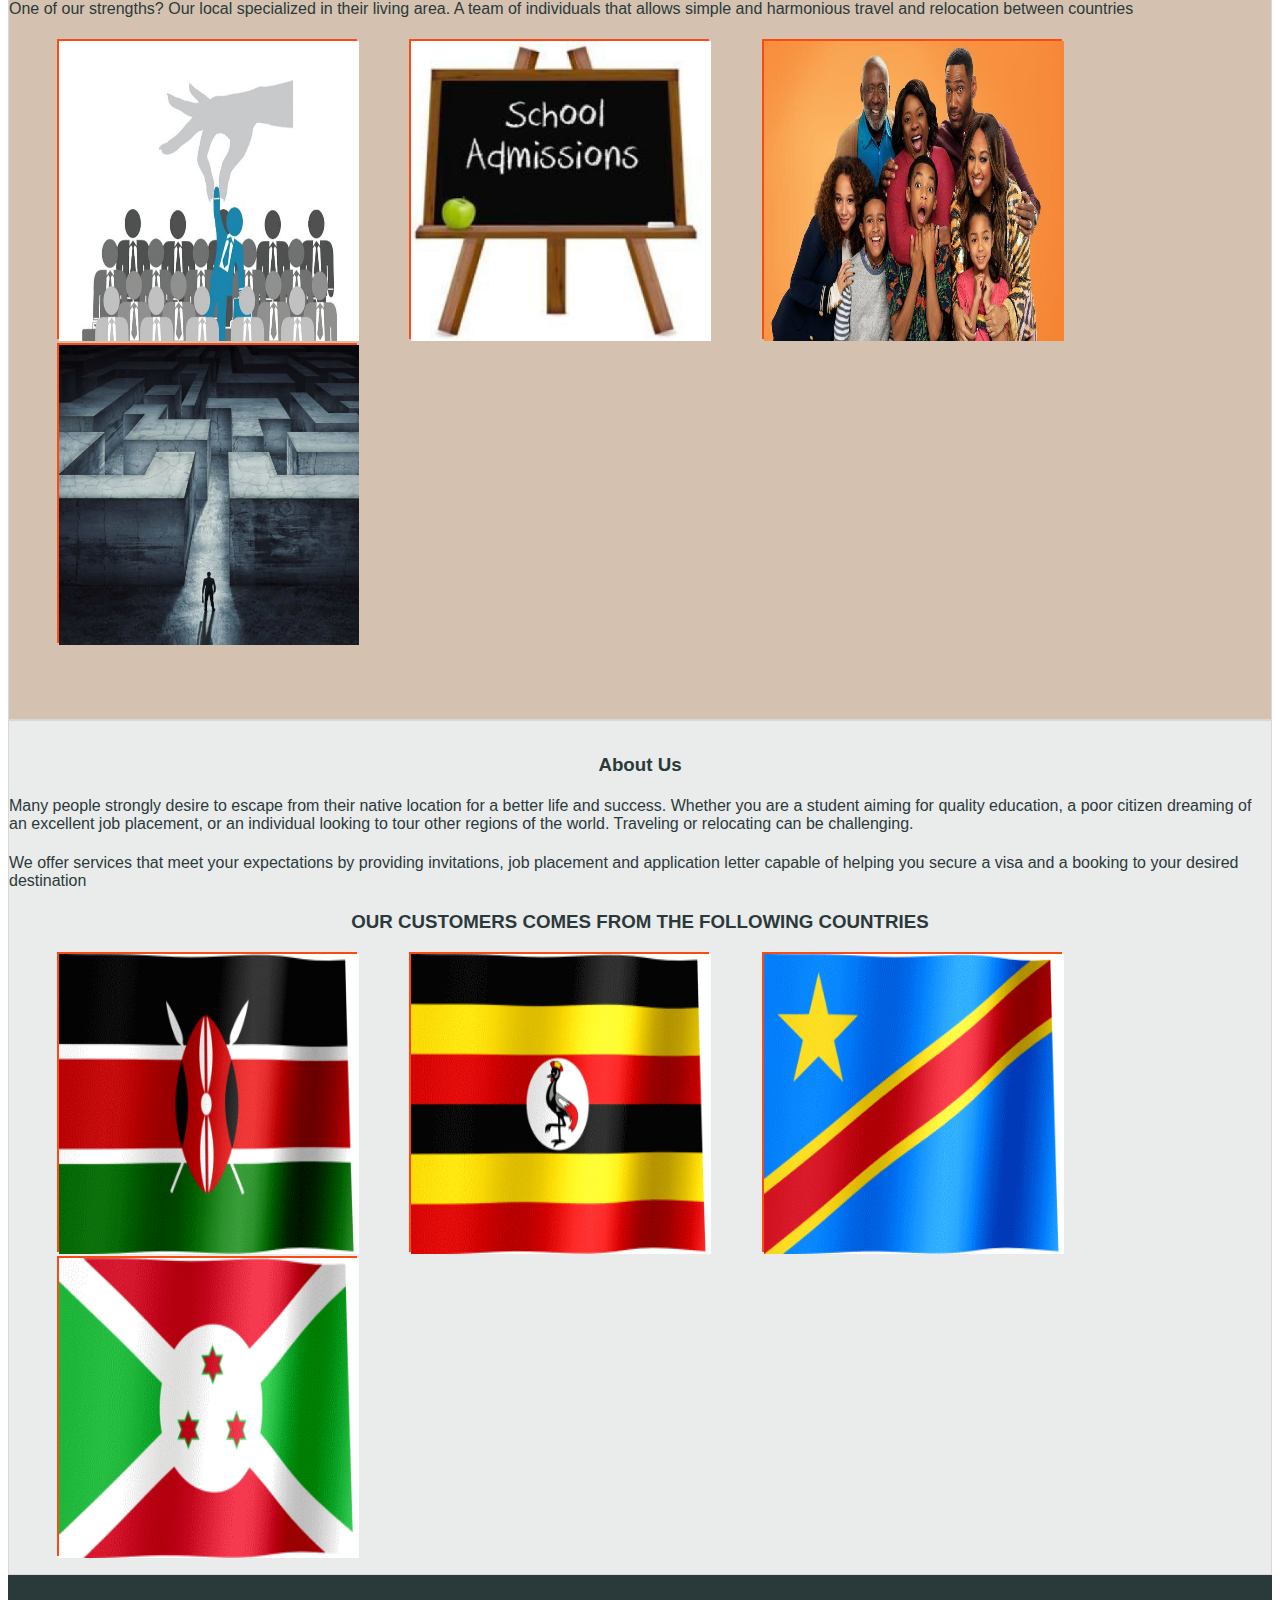
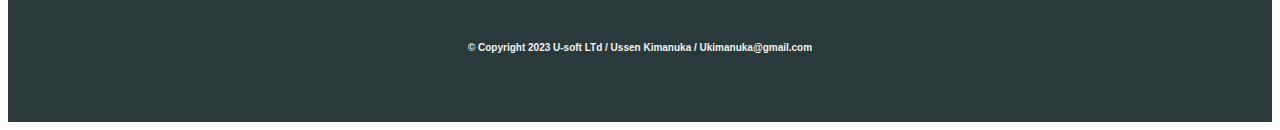
==== commit c548276e: "corrected form clearing" ====
--- a/public/index.html
+++ b/public/index.html
@@ -69,7 +69,7 @@
 
                 <h3>Which City / Date are you going ?</h3>
                 <div class="search" style="display: flex; align-items: center;">
-                    <form style="margin-bottom: 0px; display: flex;">
+                    <form id="search-form" style="margin-bottom: 0px; display: flex;">
                         <input 
                             type="text"
                             placeholder="Type your name"
